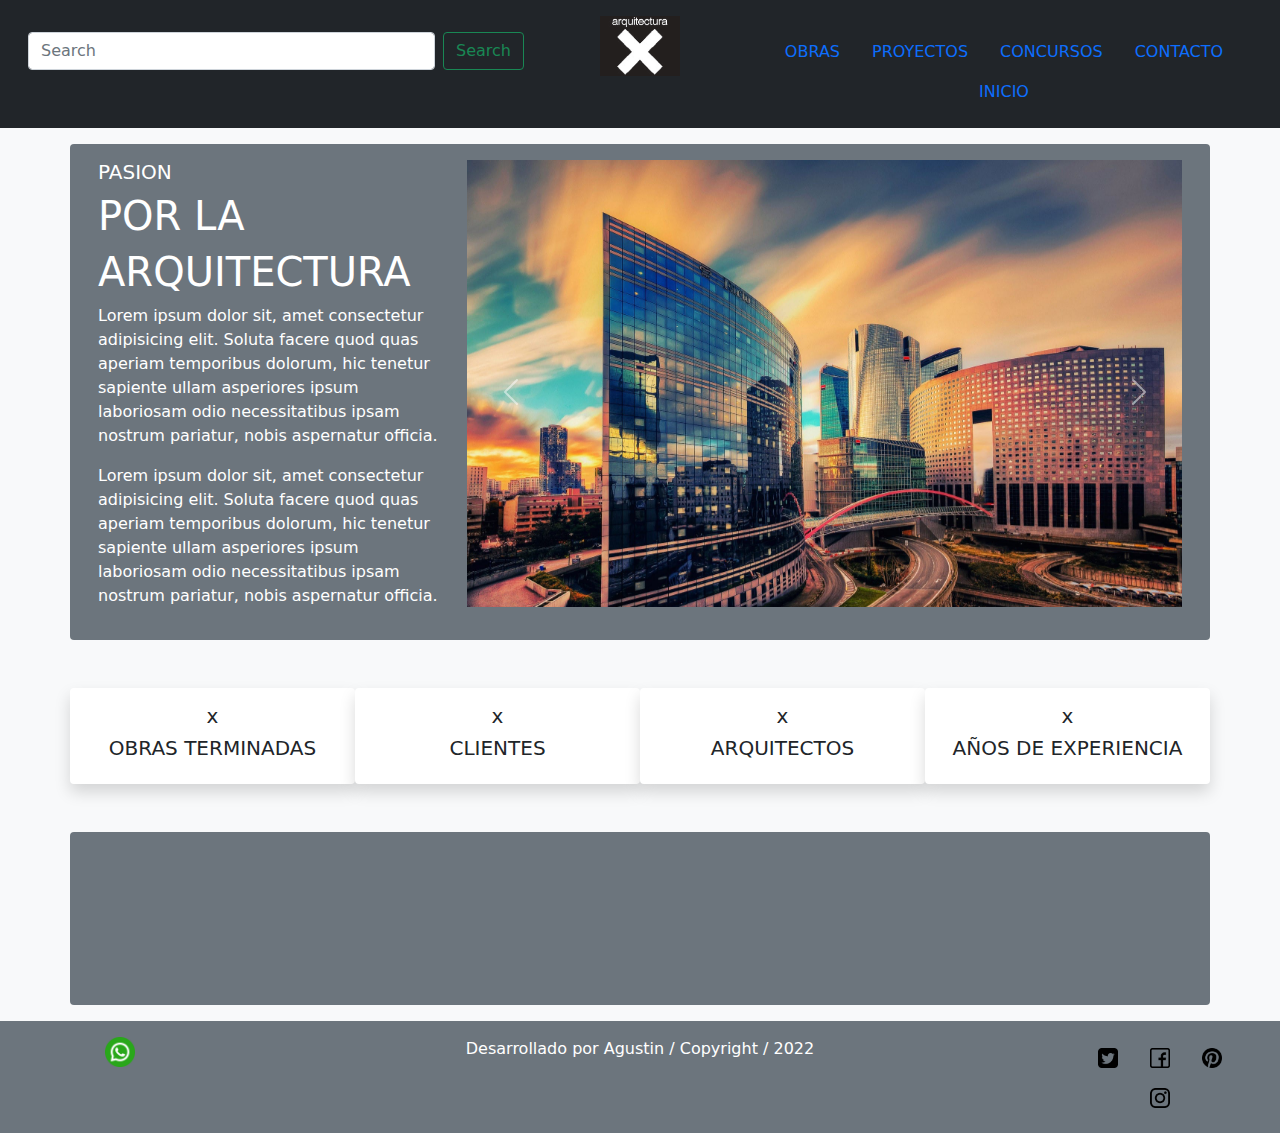
==== index.html @ b75745cc "primer commit" ====
<!doctype html>
<html lang="en">
  <head>
    <!-- Required meta tags -->
    <meta charset="utf-8">
    <meta name="viewport" content="width=device-width, initial-scale=1">

    <!-- Bootstrap CSS -->
    <link href="css/bootstrap.min.css" rel="stylesheet">

    <title>Arq."X"</title>
  </head>
  <body>
     <div class="container-fluid bg-light">
        <header class="row p-3 mb-2 bg-dark text-white">

          <div class="col-md-5 mt-3">
            <form class="d-flex">
              <input class="form-control me-2" type="search" placeholder="Search" aria-label="Search">
              <button class="btn btn-outline-success" type="submit">Search</button>
            </form>
          </div>

          <div class="col-md-2 text-center">
            <P><img clas="img-fluid rounded" src="./img/logo.jpg" alt="" width="80px"></P>
          </div>
              
          <div class="col-md-5 mt-3">
            <ul class="nav justify-content-center">
              <li class="nav-item">
                <a class="nav-link active" href="./pages/obras.html">OBRAS</a>
              </li>
              <li class="nav-item active">
                <a class="nav-link" href="./pages/proyectos.html">PROYECTOS</a>
              </li> 
              <li class="nav-item active">
                <a class="nav-link" href="./pages/concursos.html">CONCURSOS</a>
              </li>
              <li class="nav-item active">
                <a class="nav-link" href="./pages/contacto.html">CONTACTO</a>
              </li>
              <li class="nav-item active">
                <a class="nav-link" href="#">INICIO</a>
              </li>
            </ul>
          </div>

        </header>

        <main class="container">

          <section class="row p-3 mt-3 bg-secondary text-white rounded">
            <div class="col-md-4">
              <h5>PASION</h5>
              <h1>POR LA</h1>
              <h1>ARQUITECTURA</h1>
              <p>Lorem ipsum dolor sit, amet consectetur adipisicing elit. Soluta facere quod quas aperiam temporibus dolorum, 
                hic tenetur sapiente ullam asperiores ipsum laboriosam odio necessitatibus ipsam nostrum pariatur, nobis 
                aspernatur officia.
              </p>
              <p>Lorem ipsum dolor sit, amet consectetur adipisicing elit. Soluta facere quod quas aperiam temporibus dolorum, 
                 hic tenetur sapiente ullam asperiores ipsum laboriosam odio necessitatibus ipsam nostrum pariatur, nobis 
                 aspernatur officia.
              </p>
            </div>

            <div id="carouselExampleInterval" class="carousel slide col-md-8" data-bs-ride="carousel">
              <div class="carousel-inner">
                <div class="carousel-item active" data-bs-interval="10000">
                  <img src="./img/1.jpg" class="d-block w-100" alt="...">
                </div>
                <div class="carousel-item" data-bs-interval="2000">
                  <img src="https://arquitecturaideal.com/wp-content/uploads/2017/09/proyectos-arquitectura-moderna-7-museo-de-arte-y-ciencia-en-singapur.jpg" class="d-block w-100" alt="...">
                </div>
                <div class="carousel-item">
                  <img src="https://arquitecturaideal.com/wp-content/uploads/2017/09/proyectos-arquitectura-moderna-8-capital-gate.jpg" class="d-block w-100" alt="...">
                </div>
              </div>
                <button class="carousel-control-prev" type="button" data-bs-target="#carouselExampleInterval" data-bs-slide="prev">
                  <span class="carousel-control-prev-icon" aria-hidden="true"></span>
                  <span class="visually-hidden">Previous</span>
                </button>
                <button class="carousel-control-next" type="button" data-bs-target="#carouselExampleInterval" data-bs-slide="next">
                  <span class="carousel-control-next-icon" aria-hidden="true"></span>
                  <span class="visually-hidden">Next</span>
                </button>
            </div>

          </section>
    
          <section class="row"> 
            <div class="col-md-3 shadow p-3 mb-5 mt-5 bg-body rounded text-center">
              <h5>x</h5>
              <h5>OBRAS TERMINADAS</h5>
            </div>
            <div class="col-md-3 shadow p-3 mb-5 mt-5 bg-body rounded text-center">
              <h5>x</h5>
              <h5>CLIENTES</h5>
            </div>
            <div class="col-md-3 shadow p-3 mb-5 mt-5 bg-body rounded text-center">
              <h5>x</h5>
              <h5>ARQUITECTOS</h5>
            </div>
            <div class="col-md-3 shadow p-3 mb-5 mt-5 bg-body rounded text-center">
              <h5>x</h5>
              <h5>AÑOS DE EXPERIENCIA</h5>
            </div>
          </section>

          <section class="row p-2 mb-3 bg-secondary text-white rounded">
            <div class="col-md-4 text-center">
              <iframe class="videos_arqs" src="https://www.youtube.com/embed/UFFIM5oIjKI" title="YouTube video player" frameborder="0" allow="accelerometer; autoplay; clipboard-write; encrypted-media; gyroscope; picture-in-picture" allowfullscreen></iframe>
            </div>
            <div class="col-md-4 text-center">
              <iframe class="videos_arqs" src="https://www.youtube.com/embed/E5a5nUtI7DQ" title="YouTube video player" frameborder="0" allow="accelerometer; autoplay; clipboard-write; encrypted-media; gyroscope; picture-in-picture" allowfullscreen></iframe>
            </div>
            <div class="col-md-4 text-center">
              <iframe class="videos_arqs" src="https://www.youtube.com/embed/USzDLDjh6NA" title="YouTube video player" frameborder="0" allow="accelerometer; autoplay; clipboard-write; encrypted-media; gyroscope; picture-in-picture" allowfullscreen></iframe>
            </div>
          </section>
        </main>

        <footer class="row p-3 mb-2 bg-secondary text-white">
            <div class="col-md-2 text-center">
                <A href="https://api.whatsapp.com/send?phone=34123456789" target="blank"><img src="./img/whatsapp.png" alt="whatsapp"width="30px" class="whatsapp"></A>
            </div>
              
            <div class="col-md-8 text-center">
                <P>Desarrollado por Agustin / Copyright / 2022</P>
            </div>

            <div class="col-md-2">
                <ul class="nav justify-content-center">
                    <li class="nav-item">
                      <a class="nav-link active" href="https://www.twitter.com" target="blank"><img src="./img/signo-de-twitter.png" alt="twitter"width="20px"></a>
                    </li>
                    <li class="nav-item active">
                      <a class="nav-link" href="https://www.facebook.com" target="blank"><img src="./img/facebook.png" alt="facebook"width="20px"></A></a>
                    </li>
                    <li class="nav-item active">
                      <a class="nav-link"href="https://www.pinteres.com" target="blank"><img src="./img/logotipo-de-pinterest.png" alt="pinteres"width="20px"></a>
                    </li>
                    <li class="nav-item active">
                      <a class="nav-link" href="https://www.instagram.com" target="blank"><img src="./img/logotipo-de-instagram.png" alt="whatsapp"width="20px" class="instagram"></a>
                    </li>
                </ul>
            </div>
        </footer>  
     </div>
            


    <!-- Option 1: Bootstrap Bundle with Popper -->
    <script src="js/bootstrap.bundle.min.js"></script>

  </body>
</html>
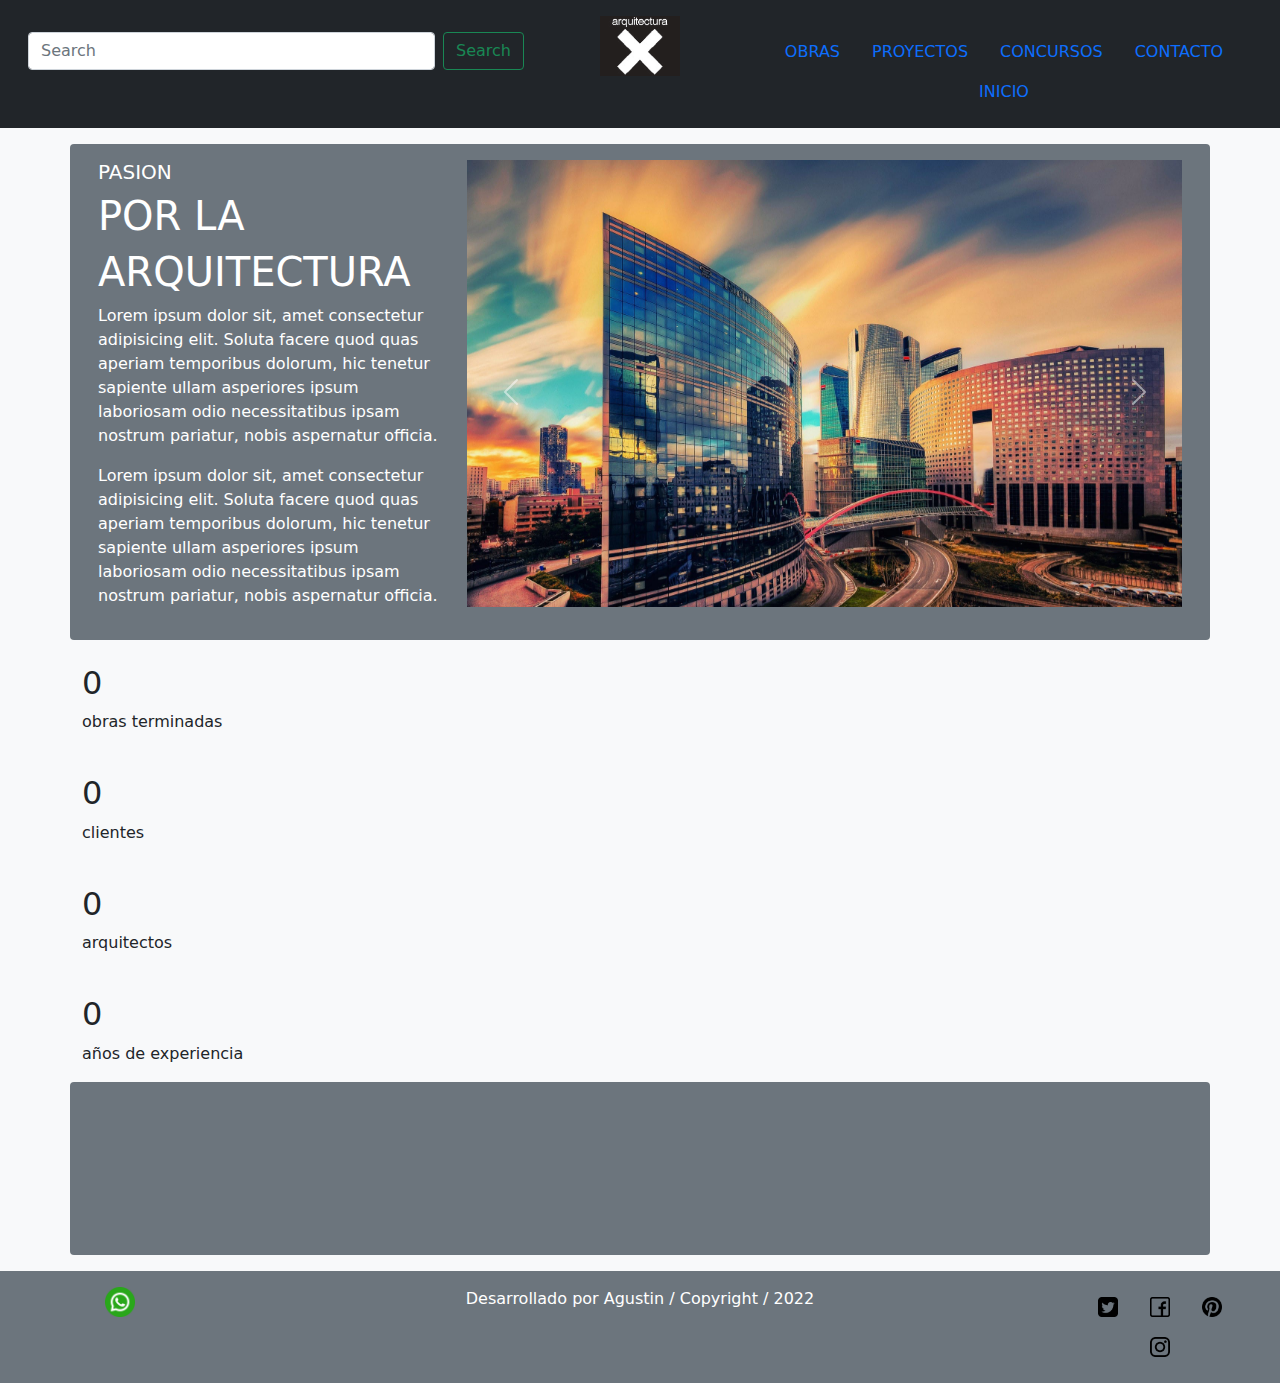
==== commit e17e76b6: "se agrago cards con flex en index" ====
--- a/index.html
+++ b/index.html
@@ -88,24 +88,28 @@
 
           </section>
     
-          <section class="row"> 
-            <div class="col-md-3 shadow p-3 mb-5 mt-5 bg-body rounded text-center">
-              <h5>x</h5>
-              <h5>OBRAS TERMINADAS</h5>
+          <section class="nros">
+            <div class="card2">
+                <img class="card__imagen" src="/DESAFIO3/assets/img/checked.png" alt="" >
+                <h2 class="titulo2">0</h2>
+                <p class="descripcion2">obras terminadas</p>
             </div>
-            <div class="col-md-3 shadow p-3 mb-5 mt-5 bg-body rounded text-center">
-              <h5>x</h5>
-              <h5>CLIENTES</h5>
+            <div class="card2">
+                <img class="card__imagen" src="/DESAFIO3/assets/img/checked.png" alt="" >
+                <h2 class="titulo2">0</h2>
+                <p class="descripcion2">clientes</p>
             </div>
-            <div class="col-md-3 shadow p-3 mb-5 mt-5 bg-body rounded text-center">
-              <h5>x</h5>
-              <h5>ARQUITECTOS</h5>
+            <div class="card2">
+                <img class="card__imagen" src="/DESAFIO3/assets/img/checked.png" alt="" >
+                <h2 class="titulo2">0</h2>
+                <p class="descripcion2">arquitectos</p>
             </div>
-            <div class="col-md-3 shadow p-3 mb-5 mt-5 bg-body rounded text-center">
-              <h5>x</h5>
-              <h5>AÑOS DE EXPERIENCIA</h5>
+            <div class="card2">
+                <img class="card__imagen" src="/DESAFIO3/assets/img/checked.png" alt="" >
+                <h2 class="titulo2">0</h2>
+                <p class="descripcion2" class="mukta" >años de experiencia</p>
             </div>
-          </section>
+        </section>
 
           <section class="row p-2 mb-3 bg-secondary text-white rounded">
             <div class="col-md-4 text-center">
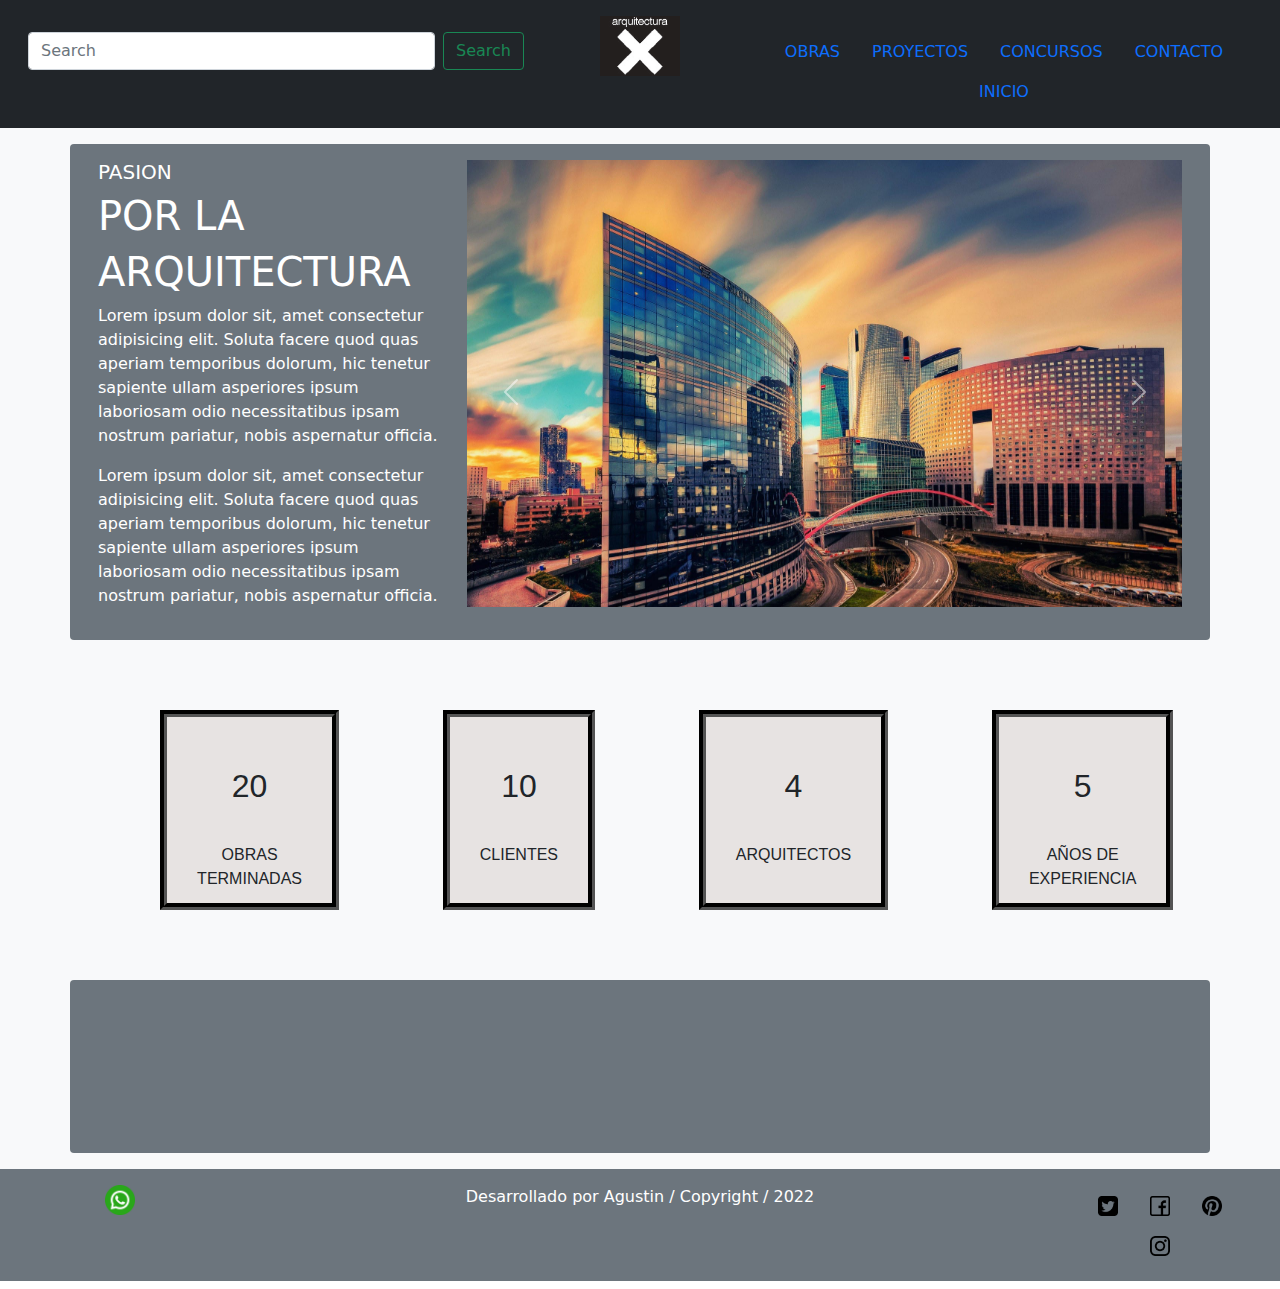
==== commit 381dbe83: "se agrego media q" ====
--- a/index.html
+++ b/index.html
@@ -7,6 +7,7 @@
 
     <!-- Bootstrap CSS -->
     <link href="css/bootstrap.min.css" rel="stylesheet">
+    <link href="../css/styles.css" rel="stylesheet">
 
     <title>Arq."X"</title>
   </head>
@@ -91,23 +92,23 @@
           <section class="nros">
             <div class="card2">
                 <img class="card__imagen" src="/DESAFIO3/assets/img/checked.png" alt="" >
-                <h2 class="titulo2">0</h2>
-                <p class="descripcion2">obras terminadas</p>
+                <h2 class="titulo2">20</h2>
+                <p class="descripcion2 mukta">obras terminadas</p>
             </div>
             <div class="card2">
                 <img class="card__imagen" src="/DESAFIO3/assets/img/checked.png" alt="" >
-                <h2 class="titulo2">0</h2>
-                <p class="descripcion2">clientes</p>
+                <h2 class="titulo2">10</h2>
+                <p class="descripcion2 mukta">clientes</p>
             </div>
             <div class="card2">
                 <img class="card__imagen" src="/DESAFIO3/assets/img/checked.png" alt="" >
-                <h2 class="titulo2">0</h2>
-                <p class="descripcion2">arquitectos</p>
+                <h2 class="titulo2">4</h2>
+                <p class="descripcion2 mukta">arquitectos</p>
             </div>
             <div class="card2">
                 <img class="card__imagen" src="/DESAFIO3/assets/img/checked.png" alt="" >
-                <h2 class="titulo2">0</h2>
-                <p class="descripcion2" class="mukta" >años de experiencia</p>
+                <h2 class="titulo2">5</h2>
+                <p class="descripcion2 mukta" >años de experiencia</p>
             </div>
         </section>
 
--- a/css/styles.css
+++ b/css/styles.css
@@ -0,0 +1,97 @@
+@media screen and (max-width:480px) {
+
+/*tarjetas de presentacionm*/
+.nros {
+    display: flex;
+    flex-direction: row;
+    justify-content: space-around;
+    flex-wrap: wrap;
+    height:auto;
+    padding: 7px;
+}
+
+.card2 {
+    background-color: #e7e3e2;
+    width: 200px;
+    height: 200px;
+    margin-right: 10%;
+    margin-bottom: 10px;
+    border: 7px groove black;
+    padding: 10px;
+}
+
+.card__imagen {
+    width:30%;
+    margin-left: 25%;
+    padding: 15px;
+}     
+
+.descripcion2 {
+    text-transform: uppercase;
+    text-align: center;
+    font-family: 'Montserrat', sans-serif;
+    padding: 20px;
+}
+
+.titulo2 {
+    text-transform: uppercase;
+    text-align: center;
+    font-family: 'Montserrat', sans-serif;
+    padding: 10px;
+}
+
+}
+
+
+
+
+@media screen and (min-width:481px) {
+.tarjetas{
+    transition: transition all 2s;
+}
+
+.trajetas:hover { 
+    width:  10000px;
+    height: 588px;   
+}
+
+/*tarjetas de presentacionm*/
+.nros  {
+    display: flex;
+    flex-direction: row;
+    justify-content: space-evenly;
+    margin-left: 7%;
+    margin-top: 70px;
+    margin-bottom: 70px;
+
+}
+
+.card2 {
+    background-color: #e7e3e2;
+    width: 200px;
+    height: 200px;
+    margin-right: 10%;
+    border: 7px groove black;
+    padding: 10px;
+}
+
+.card__imagen {
+    width:30%;
+    margin-left: 25%;
+    padding: 15px;
+}     
+
+.descripcion2 {
+    text-transform: uppercase;
+    text-align: center;
+    font-family: 'Montserrat', sans-serif;
+    padding: 20px;
+}
+
+.titulo2 {
+    text-transform: uppercase;
+    text-align: center;
+    font-family: 'Montserrat', sans-serif;
+    padding: 10px;
+}
+}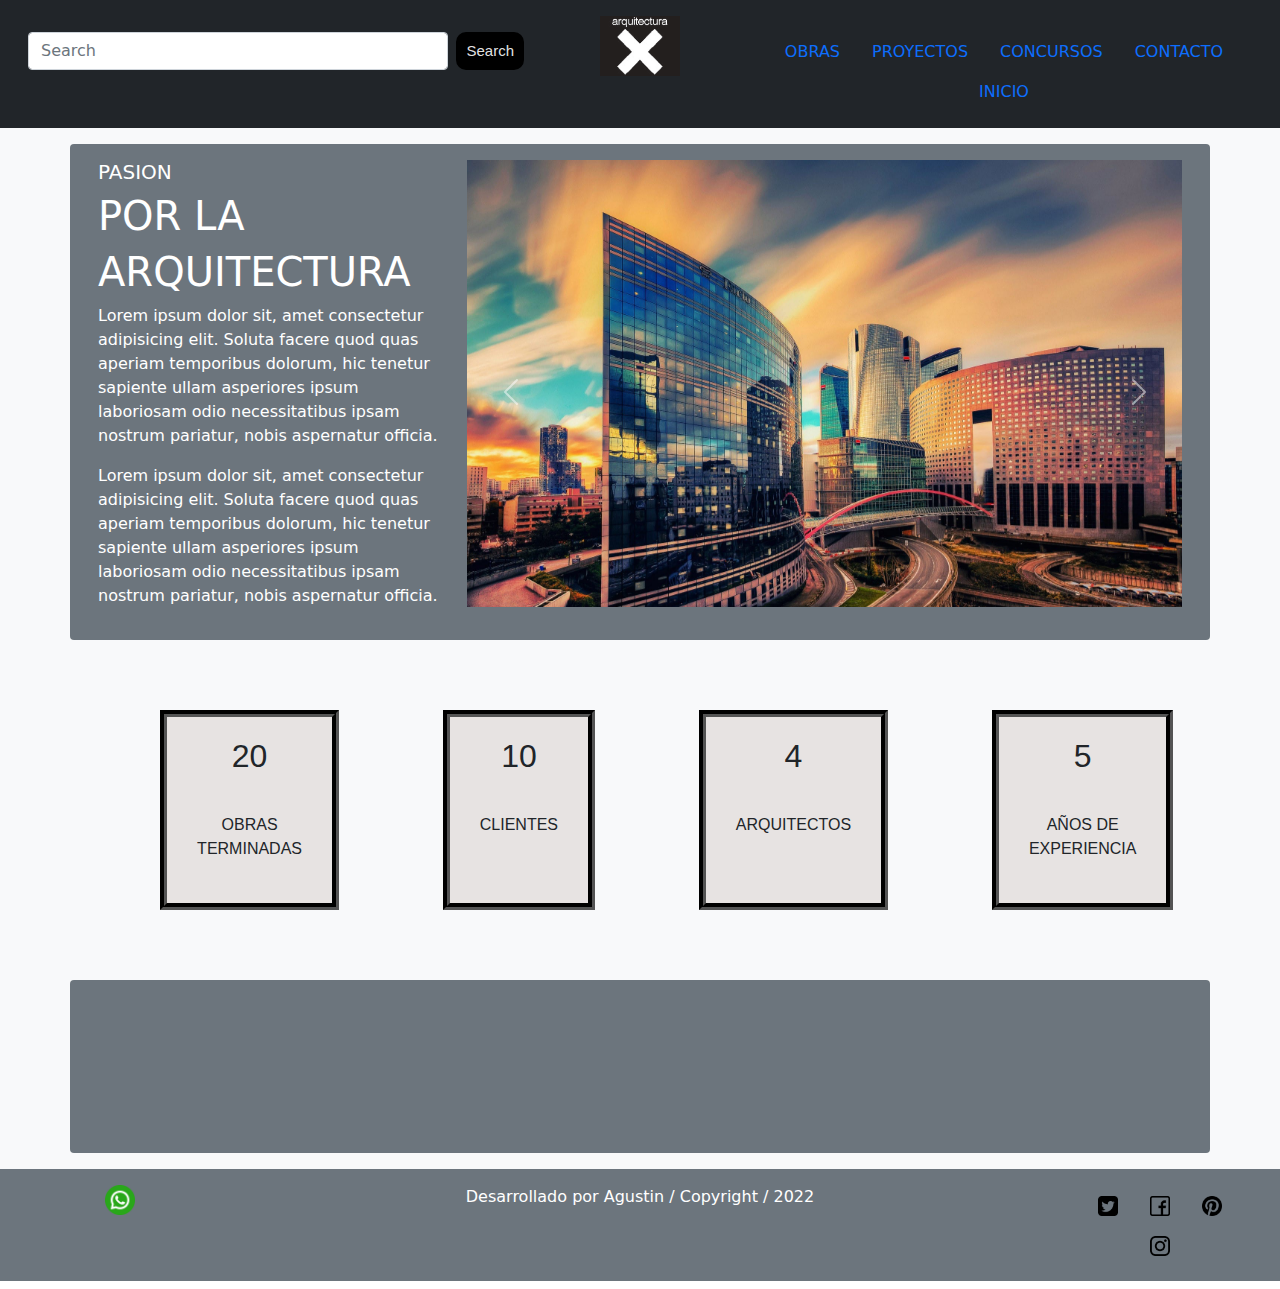
==== commit 8fc32587: "correccion etiquetas de presentacion" ====
--- a/index.html
+++ b/index.html
@@ -91,26 +91,22 @@
     
           <section class="nros">
             <div class="card2">
-                <img class="card__imagen" src="/DESAFIO3/assets/img/checked.png" alt="" >
                 <h2 class="titulo2">20</h2>
                 <p class="descripcion2 mukta">obras terminadas</p>
             </div>
             <div class="card2">
-                <img class="card__imagen" src="/DESAFIO3/assets/img/checked.png" alt="" >
                 <h2 class="titulo2">10</h2>
                 <p class="descripcion2 mukta">clientes</p>
             </div>
             <div class="card2">
-                <img class="card__imagen" src="/DESAFIO3/assets/img/checked.png" alt="" >
                 <h2 class="titulo2">4</h2>
                 <p class="descripcion2 mukta">arquitectos</p>
             </div>
             <div class="card2">
-                <img class="card__imagen" src="/DESAFIO3/assets/img/checked.png" alt="" >
                 <h2 class="titulo2">5</h2>
                 <p class="descripcion2 mukta" >años de experiencia</p>
             </div>
-        </section>
+          </section>
 
           <section class="row p-2 mb-3 bg-secondary text-white rounded">
             <div class="col-md-4 text-center">
--- a/css/styles.css
+++ b/css/styles.css
@@ -1,4 +1,67 @@
 @media screen and (max-width:480px) {
+
+/*tarjetas de obras*/
+
+.titulo_obras{   
+    text-transform: uppercase;
+    text-decoration: underline;
+    font-family: 'Roboto', sans-serif;
+    font-size: 20px;
+}
+
+.descripcion_obras {
+    font-size: small;
+}
+
+.etiquetas__obras {
+    display: flex;
+    flex-direction: row;
+    justify-items: space-between;
+    flex-wrap: wrap;
+    margin-top: 5px;
+    margin-left: 50px;
+    margin-bottom: 20px;
+}
+
+.card__obras {
+    background-color: #e7e3e2;
+    width: 350px;
+    height: 420px;
+    margin-right: 5%;
+    margin-bottom: 2%;
+    margin-top: 2%;
+    padding: 10px;
+    border: 5px solid black;
+    transition: all 2s;
+}
+
+
+.card__imagen__obra {
+    width:70%;
+    margin-top: 5%;
+    margin-left: 15%;
+    margin-bottom: 5%;
+} 
+.btn {  
+    color: rgba(255, 255, 255, 0.9);
+    font-size: 15px;
+    font-weight: 500;
+    padding: 2px 8px;
+    background: black;
+    border: 2px solid;
+    border-color: black;
+    border-radius: 10px;
+    position: relative;
+    text-decoration: none;
+    font-family: 'Montserrat', sans-serif;
+    
+    }
+    
+.btn:hover {
+    color: rgba(255, 255, 255, 1);
+    box-shadow: 0 4px 16px rgba(49, 138, 172, 1);
+    transition: all 0.2s ease; 
+    }
 
 /*tarjetas de presentacionm*/
 .nros {
@@ -43,17 +106,76 @@
 }
 
 
-
-
 @media screen and (min-width:481px) {
-.tarjetas{
-    transition: transition all 2s;
-}
-
-.trajetas:hover { 
-    width:  10000px;
-    height: 588px;   
-}
+
+/*tarjetas de obras*/
+
+.titulo_obras{   
+    text-transform: uppercase;
+    text-decoration: underline;
+    font-family: 'Roboto', sans-serif;
+    font-size: 20px;
+}
+
+.descripcion_obras {
+    font-size: small;
+}
+
+.etiquetas__obras {
+    display: flex;
+    flex-direction: row;
+    justify-items: space-between;
+    flex-wrap: wrap;
+    margin-top: 5px;
+    margin-left: 250px;
+    margin-bottom: 20px;
+}
+
+.card__obras {
+    background-color: #e7e3e2;
+    width: 350px;
+    height: 420px;
+    margin-right: 5%;
+    margin-bottom: 2%;
+    margin-top: 2%;
+    padding: 10px;
+    border: 5px solid black;
+    transition: all 2s;
+}
+
+
+.card__obras:hover { 
+    width:  450px;
+    height: 520px;
+    
+}
+
+.card__imagen__obra {
+    width:70%;
+    margin-top: 5%;
+    margin-left: 15%;
+    margin-bottom: 5%;
+} 
+.btn {  
+    color: rgba(255, 255, 255, 0.9);
+    font-size: 15px;
+    font-weight: 500;
+    padding: 2px 8px;
+    background: black;
+    border: 2px solid;
+    border-color: black;
+    border-radius: 10px;
+    position: relative;
+    text-decoration: none;
+    font-family: 'Montserrat', sans-serif;
+    
+    }
+    
+.btn:hover {
+    color: rgba(255, 255, 255, 1);
+    box-shadow: 0 4px 16px rgba(49, 138, 172, 1);
+    transition: all 0.2s ease; 
+    }
 
 /*tarjetas de presentacionm*/
 .nros  {
